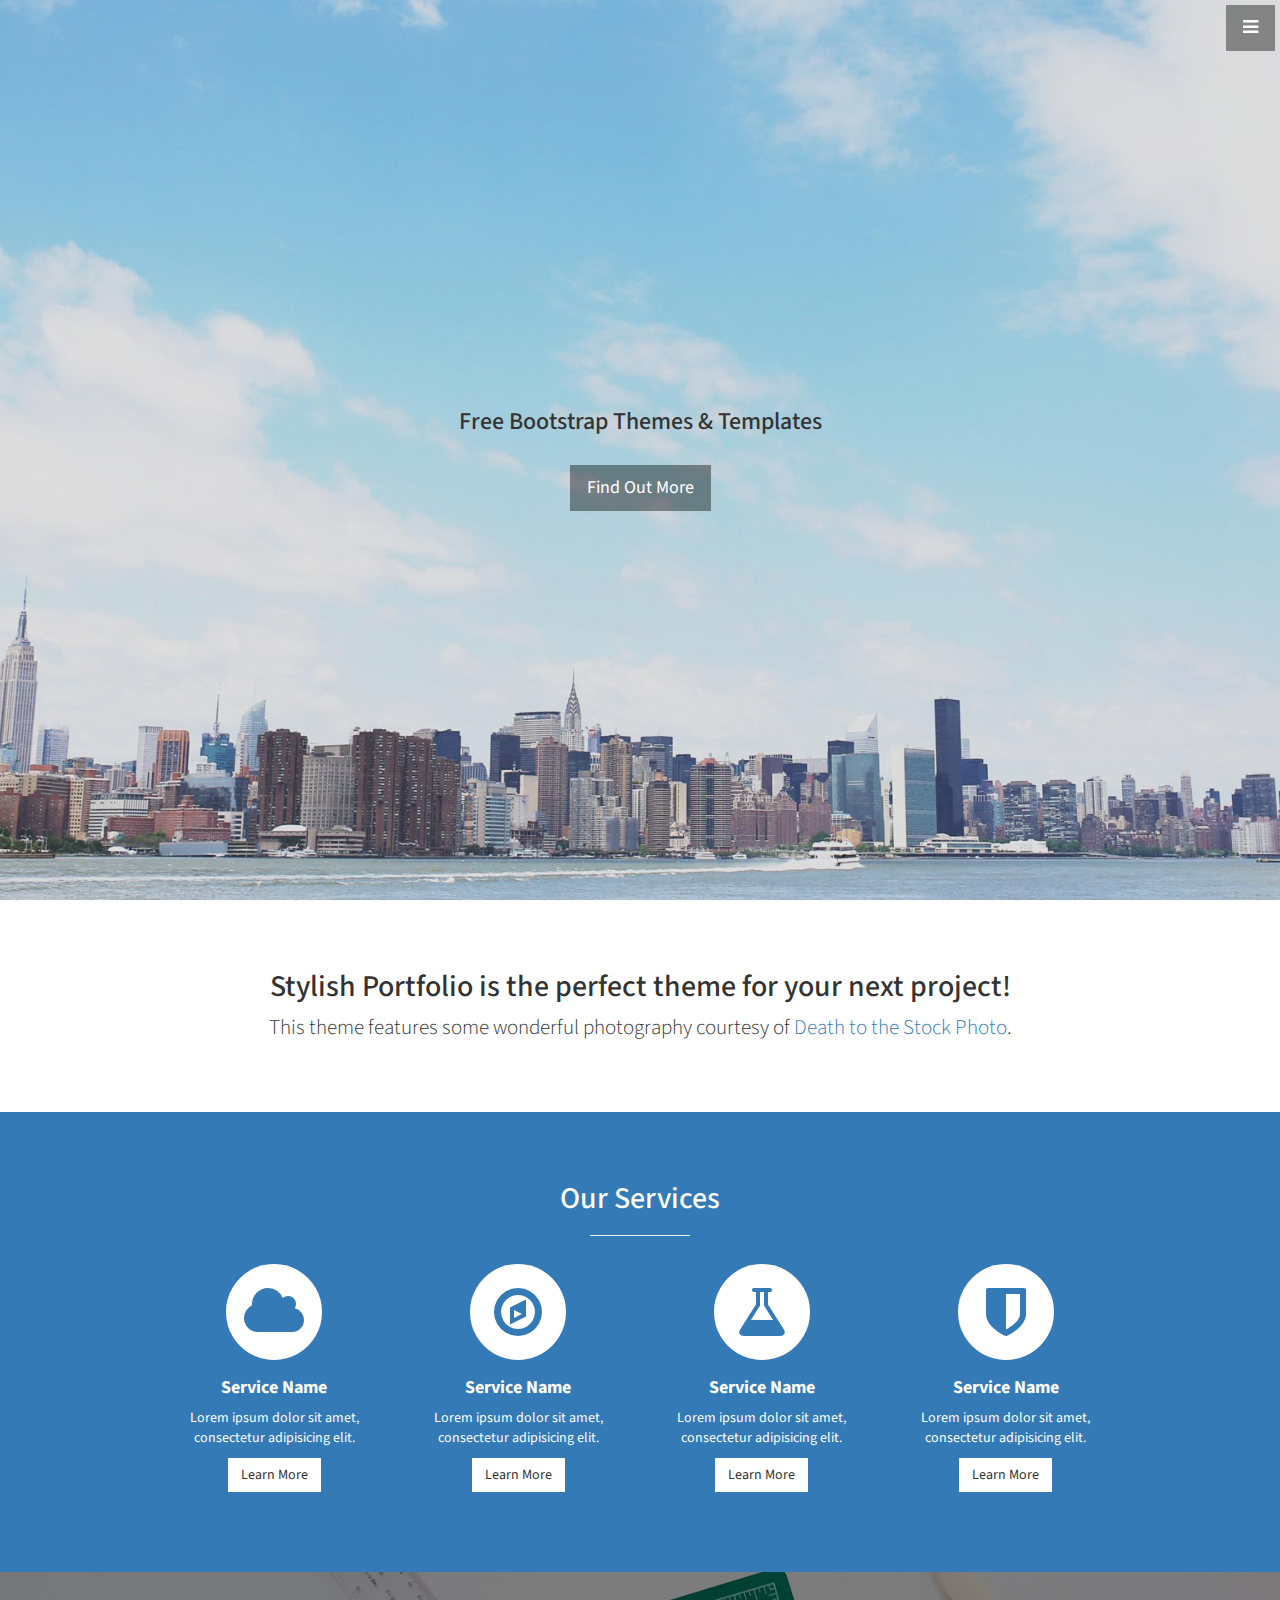
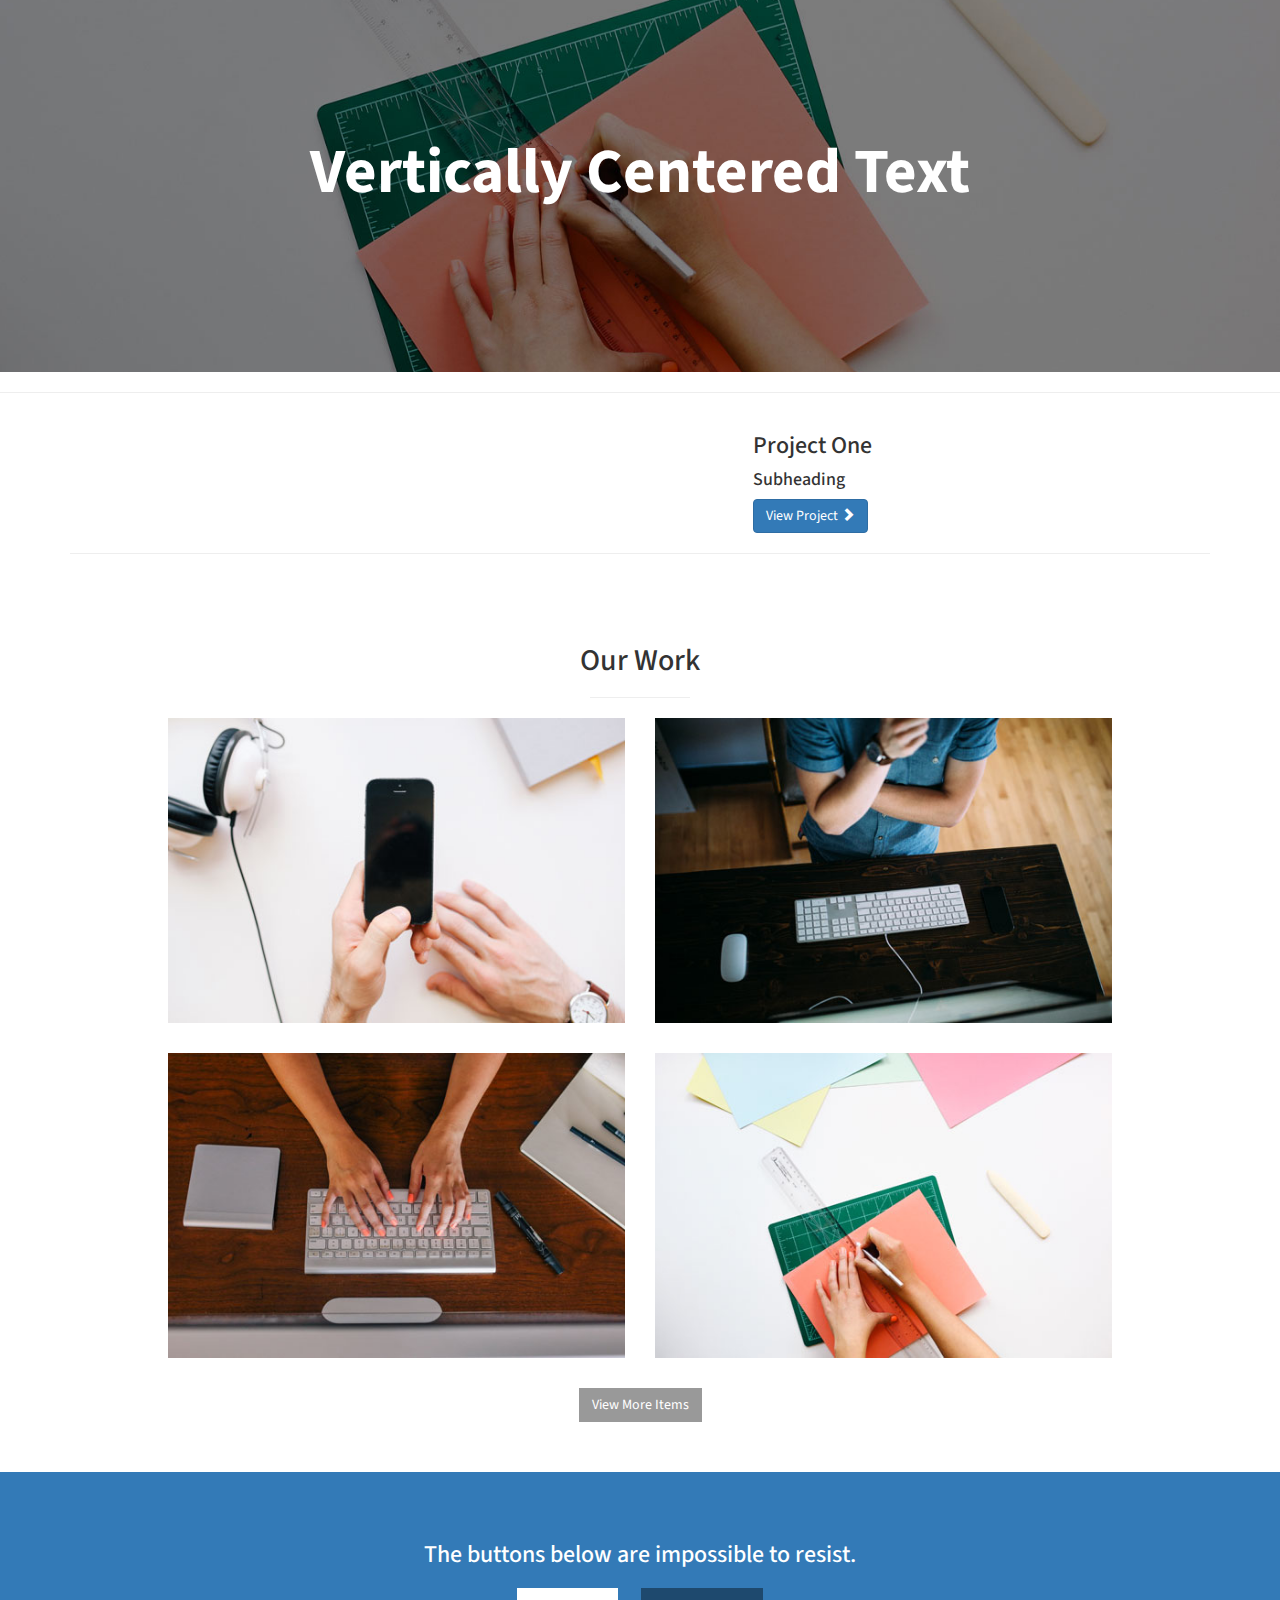
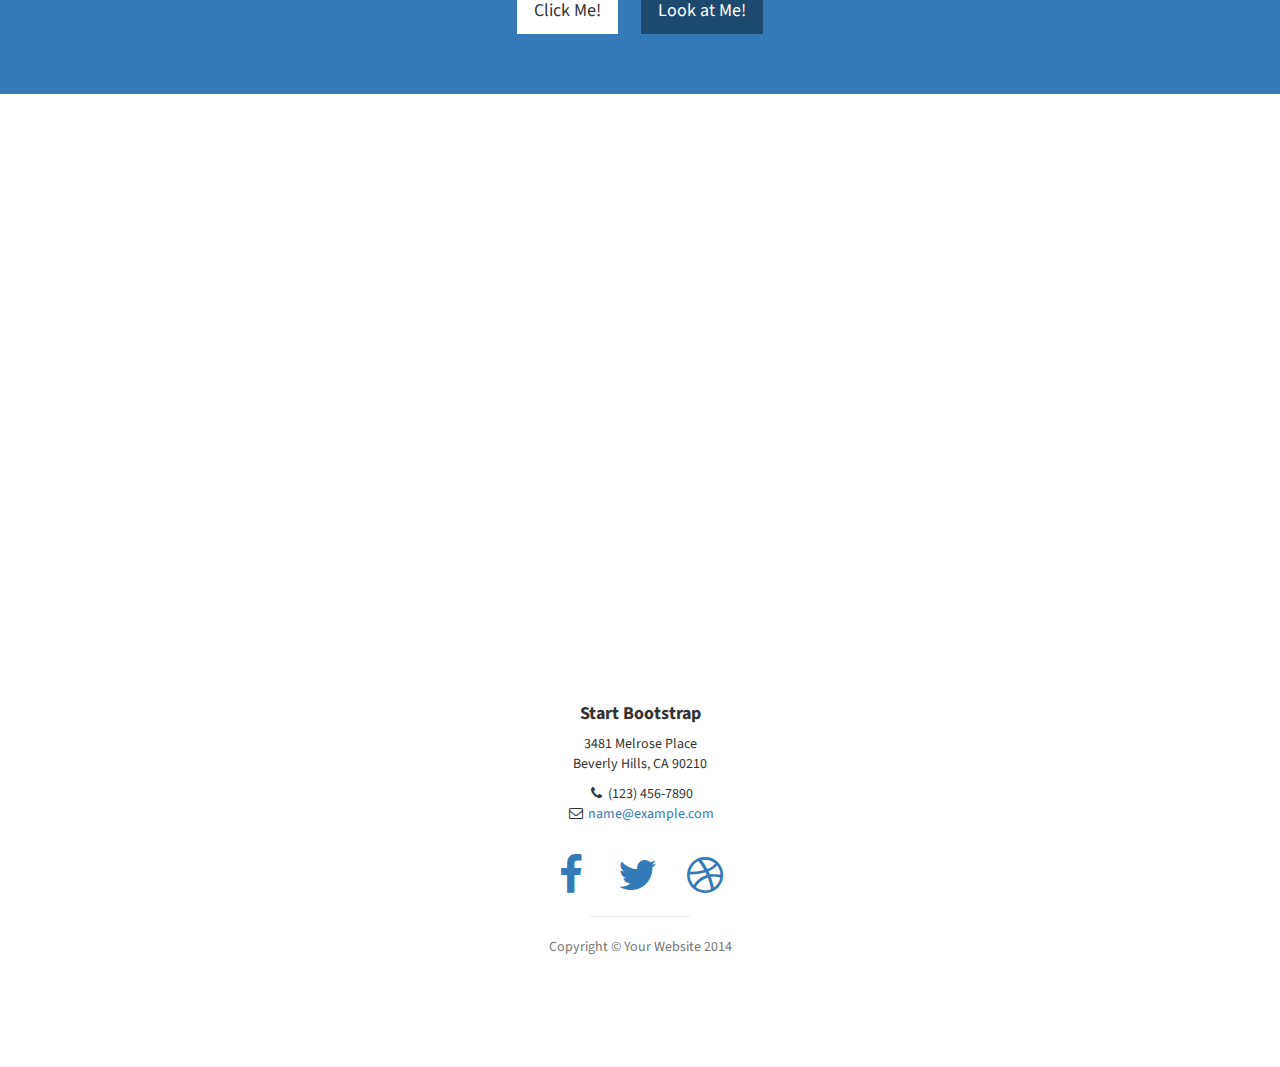
==== src/main/resources/templates/startbootstrap-stylish-portfolio-gh-pages/index.html @ 6fd3c2f6 "bootstrap index" ====
<!DOCTYPE html>
<html lang="en">

<head>

    <meta charset="utf-8">
    <meta http-equiv="X-UA-Compatible" content="IE=edge">
    <meta name="viewport" content="width=device-width, initial-scale=1">
    <meta name="description" content="">
    <meta name="author" content="">

    <title>Stylish Portfolio - Start Bootstrap Theme</title>

    <!-- Bootstrap Core CSS -->
    <link href="css/bootstrap.min.css" rel="stylesheet">

    <!-- Custom CSS -->
    <link href="css/stylish-portfolio.css" rel="stylesheet">

    <!-- Custom Fonts -->
    <link href="font-awesome/css/font-awesome.min.css" rel="stylesheet" type="text/css">
    <link href="https://fonts.googleapis.com/css?family=Source+Sans+Pro:300,400,700,300italic,400italic,700italic" rel="stylesheet" type="text/css">

    <!-- HTML5 Shim and Respond.js IE8 support of HTML5 elements and media queries -->
    <!-- WARNING: Respond.js doesn't work if you view the page via file:// -->
    <!--[if lt IE 9]>
        <script src="https://oss.maxcdn.com/libs/html5shiv/3.7.0/html5shiv.js"></script>
        <script src="https://oss.maxcdn.com/libs/respond.js/1.4.2/respond.min.js"></script>
    <![endif]-->

</head>

<body>

    <!-- Navigation -->
    <a id="menu-toggle" href="#" class="btn btn-dark btn-lg toggle"><i class="fa fa-bars"></i></a>
    <nav id="sidebar-wrapper">
        <ul class="sidebar-nav">
            <a id="menu-close" href="#" class="btn btn-light btn-lg pull-right toggle"><i class="fa fa-times"></i></a>
            <li class="sidebar-brand">
                <a href="#top" onclick=$( "#menu-close").click();>Start Bootstrap</a>
            </li>
            <li>
                <a href="#top" onclick=$( "#menu-close").click();>Home</a>
            </li>
            <li>
                <a href="#about" onclick=$( "#menu-close").click();>About</a>
            </li>
            <li>
                <a href="#services" onclick=$( "#menu-close").click();>Services</a>
            </li>
            <li>
                <a href="#portfolio" onclick=$( "#menu-close").click();>Portfolio</a>
            </li>
            <li>
                <a href="#contact" onclick=$( "#menu-close").click();>Contact</a>
            </li>
        </ul>
    </nav>

    <!-- Header -->
    <header id="top" class="header">
        <div class="text-vertical-center">
            <h1 th:text="${title}"></h1>
            <h3>Free Bootstrap Themes &amp; Templates</h3>
            <br>
            <a href="#about" class="btn btn-dark btn-lg">Find Out More</a>
        </div>
    </header>

    <!-- About -->
    <section id="about" class="about">
        <div class="container">
            <div class="row">
                <div class="col-lg-12 text-center">
                    <h2>Stylish Portfolio is the perfect theme for your next project!</h2>
                    <p class="lead">This theme features some wonderful photography courtesy of <a target="_blank" href="http://join.deathtothestockphoto.com/">Death to the Stock Photo</a>.</p>
                </div>
            </div>
            <!-- /.row -->
        </div>
        <!-- /.container -->
    </section>

    <!-- Services -->
    <!-- The circle icons use Font Awesome's stacked icon classes. For more information, visit http://fontawesome.io/examples/ -->
    <section id="services" class="services bg-primary">
        <div class="container">
            <div class="row text-center">
                <div class="col-lg-10 col-lg-offset-1">
                    <h2>Our Services</h2>
                    <hr class="small">
                    <div class="row">
                        <div class="col-md-3 col-sm-6">
                            <div class="service-item">
                                <span class="fa-stack fa-4x">
                                <i class="fa fa-circle fa-stack-2x"></i>
                                <i class="fa fa-cloud fa-stack-1x text-primary"></i>
                            </span>
                                <h4>
                                    <strong>Service Name</strong>
                                </h4>
                                <p>Lorem ipsum dolor sit amet, consectetur adipisicing elit.</p>
                                <a href="#" class="btn btn-light">Learn More</a>
                            </div>
                        </div>
                        <div class="col-md-3 col-sm-6">
                            <div class="service-item">
                                <span class="fa-stack fa-4x">
                                <i class="fa fa-circle fa-stack-2x"></i>
                                <i class="fa fa-compass fa-stack-1x text-primary"></i>
                            </span>
                                <h4>
                                    <strong>Service Name</strong>
                                </h4>
                                <p>Lorem ipsum dolor sit amet, consectetur adipisicing elit.</p>
                                <a href="#" class="btn btn-light">Learn More</a>
                            </div>
                        </div>
                        <div class="col-md-3 col-sm-6">
                            <div class="service-item">
                                <span class="fa-stack fa-4x">
                                <i class="fa fa-circle fa-stack-2x"></i>
                                <i class="fa fa-flask fa-stack-1x text-primary"></i>
                            </span>
                                <h4>
                                    <strong>Service Name</strong>
                                </h4>
                                <p>Lorem ipsum dolor sit amet, consectetur adipisicing elit.</p>
                                <a href="#" class="btn btn-light">Learn More</a>
                            </div>
                        </div>
                        <div class="col-md-3 col-sm-6">
                            <div class="service-item">
                                <span class="fa-stack fa-4x">
                                <i class="fa fa-circle fa-stack-2x"></i>
                                <i class="fa fa-shield fa-stack-1x text-primary"></i>
                            </span>
                                <h4>
                                    <strong>Service Name</strong>
                                </h4>
                                <p>Lorem ipsum dolor sit amet, consectetur adipisicing elit.</p>
                                <a href="#" class="btn btn-light">Learn More</a>
                            </div>
                        </div>
                    </div>
                    <!-- /.row (nested) -->
                </div>
                <!-- /.col-lg-10 -->
            </div>
            <!-- /.row -->
        </div>
        <!-- /.container -->
    </section>

    <!-- Callout -->
    <aside class="callout">
        <div class="text-vertical-center">
            <h1>Vertically Centered Text</h1>
        </div>
    </aside>

    <hr>
    <div class="container">
        <div class="row" id="applist">
            <div class="col-md-7">
                <a th:href="@{/app/}+${app.name}">
                    <img class="img-responsive" src="http://placehold.it/700x300" alt="">
                </a>
            </div>
            <div class="col-md-5">
                <h3 th:text="${app.displayName == null} ? ${app.name} : ${app.displayName}">Project One</h3>
                <h4>Subheading</h4>
                <p th:if="${app.description != null}" th:text="${app.description}"></p>
                <a class="btn btn-primary" th:href="@{/app/}+${app.name}">View Project <span class="glyphicon glyphicon-chevron-right"></span></a>
            </div>
            <hr>
        </div>
        <!-- /.row -->



        <!-- Project Two 
        <div class="row">
            <div class="col-md-7">
                <a href="#">
                    <img class="img-responsive" src="http://placehold.it/700x300" alt="">
                </a>
            </div>
            <div class="col-md-5">
                <h3>Project Two</h3>
                <h4>Subheading</h4>
                <p>Lorem ipsum dolor sit amet, consectetur adipisicing elit. Ut, odit velit cumque vero doloremque repellendus distinctio maiores rem expedita a nam vitae modi quidem similique ducimus! Velit, esse totam tempore.</p>
                <a class="btn btn-primary" href="#">View Project <span class="glyphicon glyphicon-chevron-right"></span></a>
            </div>
        </div>
        -->

        <hr>
    </div>

    <!-- Portfolio -->
    <section id="portfolio" class="portfolio">
        <div class="container">
            <div class="row">
                <div class="col-lg-10 col-lg-offset-1 text-center">
                    <h2>Our Work</h2>
                    <hr class="small">
                    <div class="row">
                        <div class="col-md-6">
                            <div class="portfolio-item">
                                <a href="#">
                                    <img class="img-portfolio img-responsive" src="img/portfolio-1.jpg">
                                </a>
                            </div>
                        </div>
                        <div class="col-md-6">
                            <div class="portfolio-item">
                                <a href="#">
                                    <img class="img-portfolio img-responsive" src="img/portfolio-2.jpg">
                                </a>
                            </div>
                        </div>
                        <div class="col-md-6">
                            <div class="portfolio-item">
                                <a href="#">
                                    <img class="img-portfolio img-responsive" src="img/portfolio-3.jpg">
                                </a>
                            </div>
                        </div>
                        <div class="col-md-6">
                            <div class="portfolio-item">
                                <a href="#">
                                    <img class="img-portfolio img-responsive" src="img/portfolio-4.jpg">
                                </a>
                            </div>
                        </div>
                    </div>
                    <!-- /.row (nested) -->
                    <a href="#" class="btn btn-dark">View More Items</a>
                </div>
                <!-- /.col-lg-10 -->
            </div>
            <!-- /.row -->
        </div>
        <!-- /.container -->
    </section>

    <!-- Call to Action -->
    <aside class="call-to-action bg-primary">
        <div class="container">
            <div class="row">
                <div class="col-lg-12 text-center">
                    <h3>The buttons below are impossible to resist.</h3>
                    <a href="#" class="btn btn-lg btn-light">Click Me!</a>
                    <a href="#" class="btn btn-lg btn-dark">Look at Me!</a>
                </div>
            </div>
        </div>
    </aside>

    <!-- Map -->
    <section id="contact" class="map">
        <iframe width="100%" height="100%" frameborder="0" scrolling="no" marginheight="0" marginwidth="0" src="https://maps.google.com/maps?f=q&amp;source=s_q&amp;hl=en&amp;geocode=&amp;q=Twitter,+Inc.,+Market+Street,+San+Francisco,+CA&amp;aq=0&amp;oq=twitter&amp;sll=28.659344,-81.187888&amp;sspn=0.128789,0.264187&amp;ie=UTF8&amp;hq=Twitter,+Inc.,+Market+Street,+San+Francisco,+CA&amp;t=m&amp;z=15&amp;iwloc=A&amp;output=embed"></iframe>
        <br />
        <small>
            <a href="https://maps.google.com/maps?f=q&amp;source=embed&amp;hl=en&amp;geocode=&amp;q=Twitter,+Inc.,+Market+Street,+San+Francisco,+CA&amp;aq=0&amp;oq=twitter&amp;sll=28.659344,-81.187888&amp;sspn=0.128789,0.264187&amp;ie=UTF8&amp;hq=Twitter,+Inc.,+Market+Street,+San+Francisco,+CA&amp;t=m&amp;z=15&amp;iwloc=A"></a>
        </small>
        </iframe>
    </section>

    <!-- Footer -->
    <footer>
        <div class="container">
            <div class="row">
                <div class="col-lg-10 col-lg-offset-1 text-center">
                    <h4><strong>Start Bootstrap</strong>
                    </h4>
                    <p>3481 Melrose Place
                        <br>Beverly Hills, CA 90210</p>
                    <ul class="list-unstyled">
                        <li><i class="fa fa-phone fa-fw"></i> (123) 456-7890</li>
                        <li><i class="fa fa-envelope-o fa-fw"></i> <a href="mailto:name@example.com">name@example.com</a>
                        </li>
                    </ul>
                    <br>
                    <ul class="list-inline">
                        <li>
                            <a href="#"><i class="fa fa-facebook fa-fw fa-3x"></i></a>
                        </li>
                        <li>
                            <a href="#"><i class="fa fa-twitter fa-fw fa-3x"></i></a>
                        </li>
                        <li>
                            <a href="#"><i class="fa fa-dribbble fa-fw fa-3x"></i></a>
                        </li>
                    </ul>
                    <hr class="small">
                    <p class="text-muted">Copyright &copy; Your Website 2014</p>
                </div>
            </div>
        </div>
        <a id="to-top" href="#top" class="btn btn-dark btn-lg"><i class="fa fa-chevron-up fa-fw fa-1x"></i></a>
    </footer>

    <!-- jQuery -->
    <script src="js/jquery.js"></script>

    <!-- Bootstrap Core JavaScript -->
    <script src="js/bootstrap.min.js"></script>

    <!-- Custom Theme JavaScript -->
    <script>
        // Closes the sidebar menu
        $("#menu-close").click(function(e) {
            e.preventDefault();
            $("#sidebar-wrapper").toggleClass("active");
        });
        // Opens the sidebar menu
        $("#menu-toggle").click(function(e) {
            e.preventDefault();
            $("#sidebar-wrapper").toggleClass("active");
        });
        // Scrolls to the selected menu item on the page
        $(function() {
            $('a[href*=#]:not([href=#],[data-toggle],[data-target],[data-slide])').click(function() {
                if (location.pathname.replace(/^\//, '') == this.pathname.replace(/^\//, '') || location.hostname == this.hostname) {
                    var target = $(this.hash);
                    target = target.length ? target : $('[name=' + this.hash.slice(1) + ']');
                    if (target.length) {
                        $('html,body').animate({
                            scrollTop: target.offset().top
                        }, 1000);
                        return false;
                    }
                }
            });
        });
        //#to-top button appears after scrolling
        var fixed = false;
        $(document).scroll(function() {
            if ($(this).scrollTop() > 250) {
                if (!fixed) {
                    fixed = true;
                    // $('#to-top').css({position:'fixed', display:'block'});
                    $('#to-top').show("slow", function() {
                        $('#to-top').css({
                            position: 'fixed',
                            display: 'block'
                        });
                    });
                }
            } else {
                if (fixed) {
                    fixed = false;
                    $('#to-top').hide("slow", function() {
                        $('#to-top').css({
                            display: 'none'
                        });
                    });
                }
            }
        });
        // Disable Google Maps scrolling
        // See http://stackoverflow.com/a/25904582/1607849
        // Disable scroll zooming and bind back the click event
        var onMapMouseleaveHandler = function(event) {
            var that = $(this);
            that.on('click', onMapClickHandler);
            that.off('mouseleave', onMapMouseleaveHandler);
            that.find('iframe').css("pointer-events", "none");
        }
        var onMapClickHandler = function(event) {
                var that = $(this);
                // Disable the click handler until the user leaves the map area
                that.off('click', onMapClickHandler);
                // Enable scrolling zoom
                that.find('iframe').css("pointer-events", "auto");
                // Handle the mouse leave event
                that.on('mouseleave', onMapMouseleaveHandler);
            }
            // Enable map zooming with mouse scroll when the user clicks the map
        $('.map').on('click', onMapClickHandler);
    </script>

</body>

</html>
---- src/main/resources/templates/startbootstrap-stylish-portfolio-gh-pages/css/stylish-portfolio.css ----
/*!
 * Start Bootstrap - Stylish Portfolio (http://startbootstrap.com/)
 * Copyright 2013-2016 Start Bootstrap
 * Licensed under MIT (https://github.com/BlackrockDigital/startbootstrap/blob/gh-pages/LICENSE)
 */

/* Global Styles */

html,
body {
    width: 100%;
    height: 100%;
}

body {
    font-family: "Source Sans Pro","Helvetica Neue",Helvetica,Arial,sans-serif;
}

.text-vertical-center {
    display: table-cell;
    text-align: center;
    vertical-align: middle;
}

.text-vertical-center h1 {
    margin: 0;
    padding: 0;
    font-size: 4.5em;
    font-weight: 700;
}

/* Custom Button Styles */

.btn-dark {
    border-radius: 0;
    color: #fff;
    background-color: rgba(0,0,0,0.4);
}

.btn-dark:hover,
.btn-dark:focus,
.btn-dark:active {
    color: #fff;
    background-color: rgba(0,0,0,0.7);
}

.btn-light {
    border-radius: 0;
    color: #333;
    background-color: rgb(255,255,255);
}

.btn-light:hover,
.btn-light:focus,
.btn-light:active {
    color: #333;
    background-color: rgba(255,255,255,0.8);
}

/* Custom Horizontal Rule */

hr.small {
    max-width: 100px;
}

/* Side Menu */

#sidebar-wrapper {
    z-index: 1000;
    position: fixed;
    right: 0;
    width: 250px;
    height: 100%;
    transform: translateX(250px);
    overflow-y: auto;
    background: #222;
    -webkit-transition: all 0.4s ease 0s;
    -moz-transition: all 0.4s ease 0s;
    -ms-transition: all 0.4s ease 0s;
    -o-transition: all 0.4s ease 0s;
    transition: all 0.4s ease 0s;
}

.sidebar-nav {
    position: absolute;
    top: 0;
    width: 250px;
    margin: 0;
    padding: 0;
    list-style: none;
}

.sidebar-nav li {
    text-indent: 20px;
    line-height: 40px;
}

.sidebar-nav li a {
    display: block;
    text-decoration: none;
    color: #999;
}

.sidebar-nav li a:hover {
    text-decoration: none;
    color: #fff;
    background: rgba(255,255,255,0.2);
}

.sidebar-nav li a:active,
.sidebar-nav li a:focus {
    text-decoration: none;
}

.sidebar-nav > .sidebar-brand {
    height: 55px;
    font-size: 18px;
    line-height: 55px;
}

.sidebar-nav > .sidebar-brand a {
    color: #999;
}

.sidebar-nav > .sidebar-brand a:hover {
    color: #fff;
    background: none;
}

#menu-toggle {
    z-index: 1;
    position: fixed;
    top: 0;
    right: 0;
}

#sidebar-wrapper.active {
    right: 250px;
    width: 250px;
    -webkit-transition: all 0.4s ease 0s;
    -moz-transition: all 0.4s ease 0s;
    -ms-transition: all 0.4s ease 0s;
    -o-transition: all 0.4s ease 0s;
    transition: all 0.4s ease 0s;
}

.toggle {
    margin: 5px 5px 0 0;
}

/* Header */

.header {
    display: table;
    position: relative;
    width: 100%;
    height: 100%;
    background: url(../img/bg.jpg) no-repeat center center scroll;
    -webkit-background-size: cover;
    -moz-background-size: cover;
    background-size: cover;
    -o-background-size: cover;
}

/* About */

.about {
    padding: 50px 0;
}

/* Services */

.services {
    padding: 50px 0;
}

.service-item {
    margin-bottom: 30px;
}

/* Callout */

.callout {
    display: table;
    width: 100%;
    height: 400px;
    color: #fff;
    background: url(../img/callout.jpg) no-repeat center center scroll;
    -webkit-background-size: cover;
    -moz-background-size: cover;
    background-size: cover;
    -o-background-size: cover;
}

/* Portfolio */

.portfolio {
    padding: 50px 0;
}

.portfolio-item {
    margin-bottom: 30px;
}

.img-portfolio {
    margin: 0 auto;
}

.img-portfolio:hover {
    opacity: 0.8;
}

/* Call to Action */

.call-to-action {
    padding: 50px 0;
}

.call-to-action .btn {
    margin: 10px;
}

/* Map */

.map {
    height: 500px;
}

@media(max-width:768px) {
    .map {
        height: 75%;
    }
}

.map iframe {
    pointer-events: none;
}

/* Footer */

footer {
    padding: 100px 0;
}

#to-top {
  display: none;
  position: fixed;
  bottom: 5px;
  right: 5px;
}
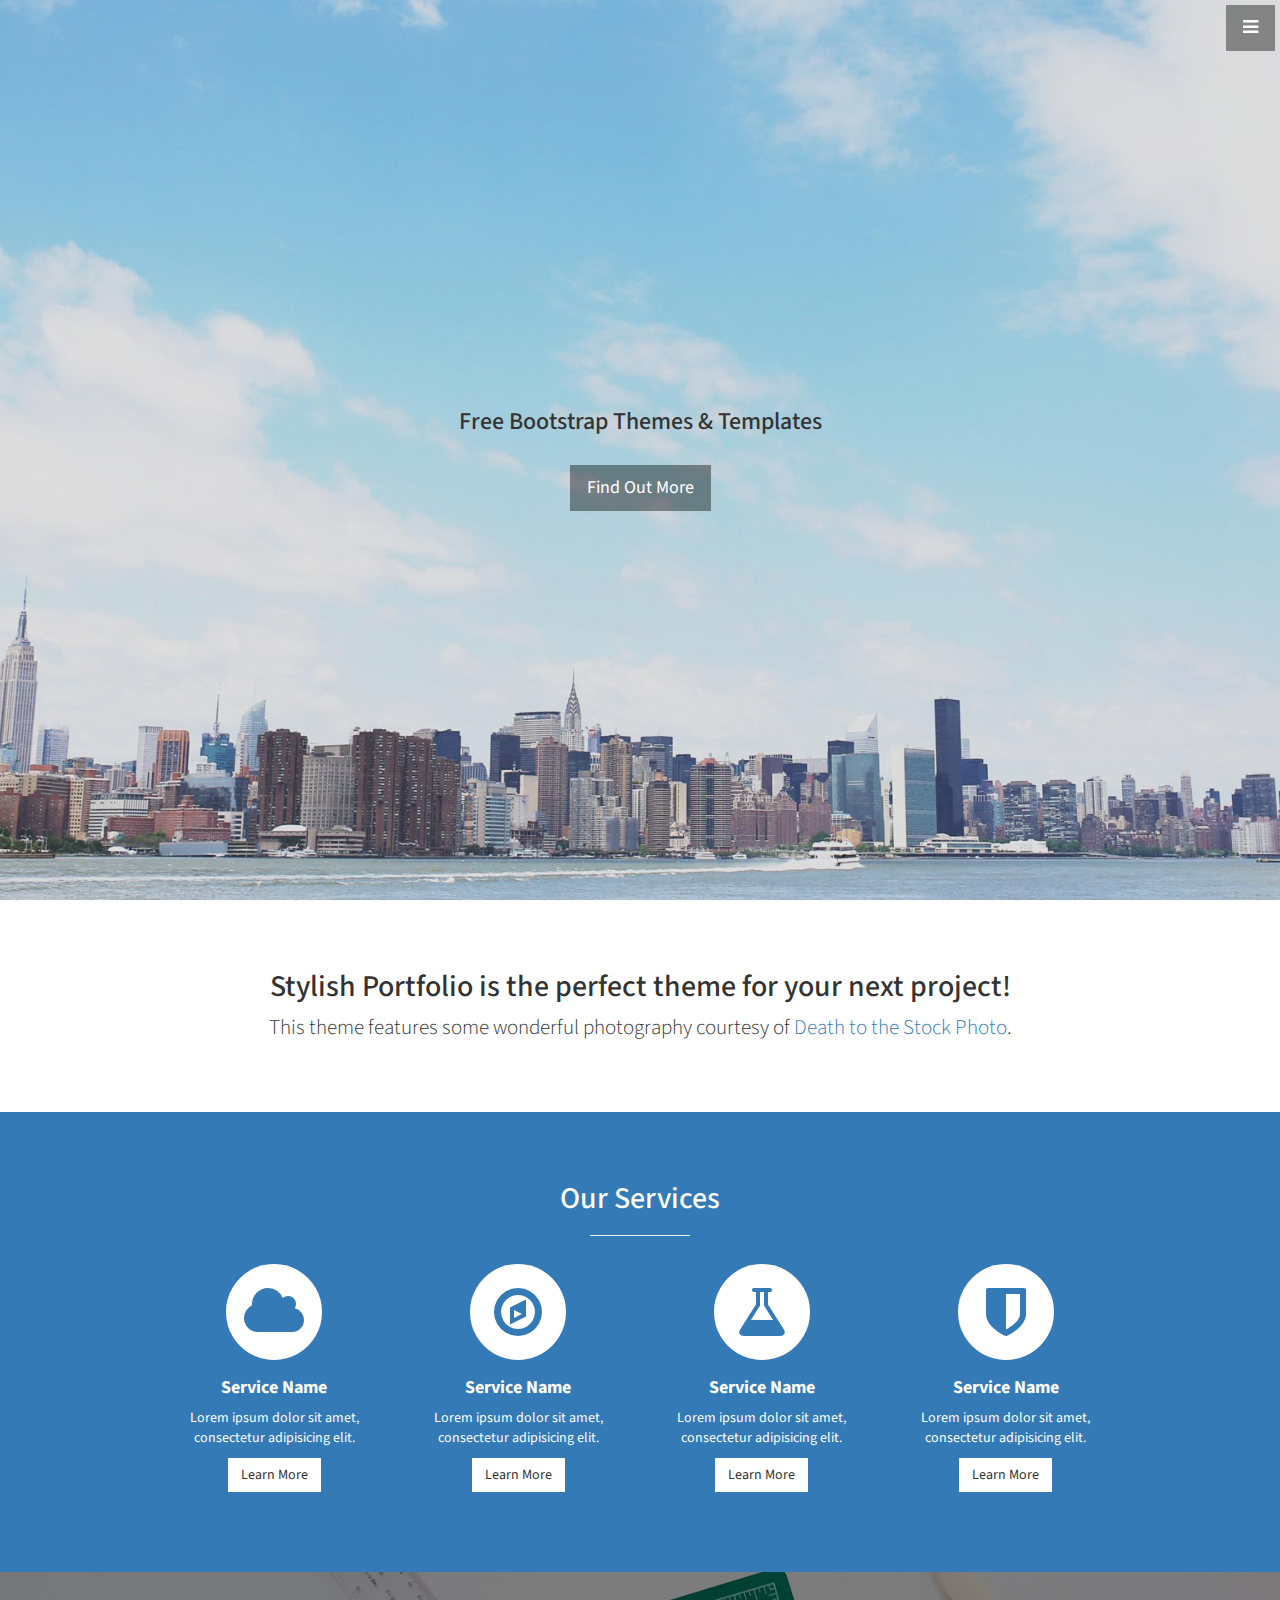
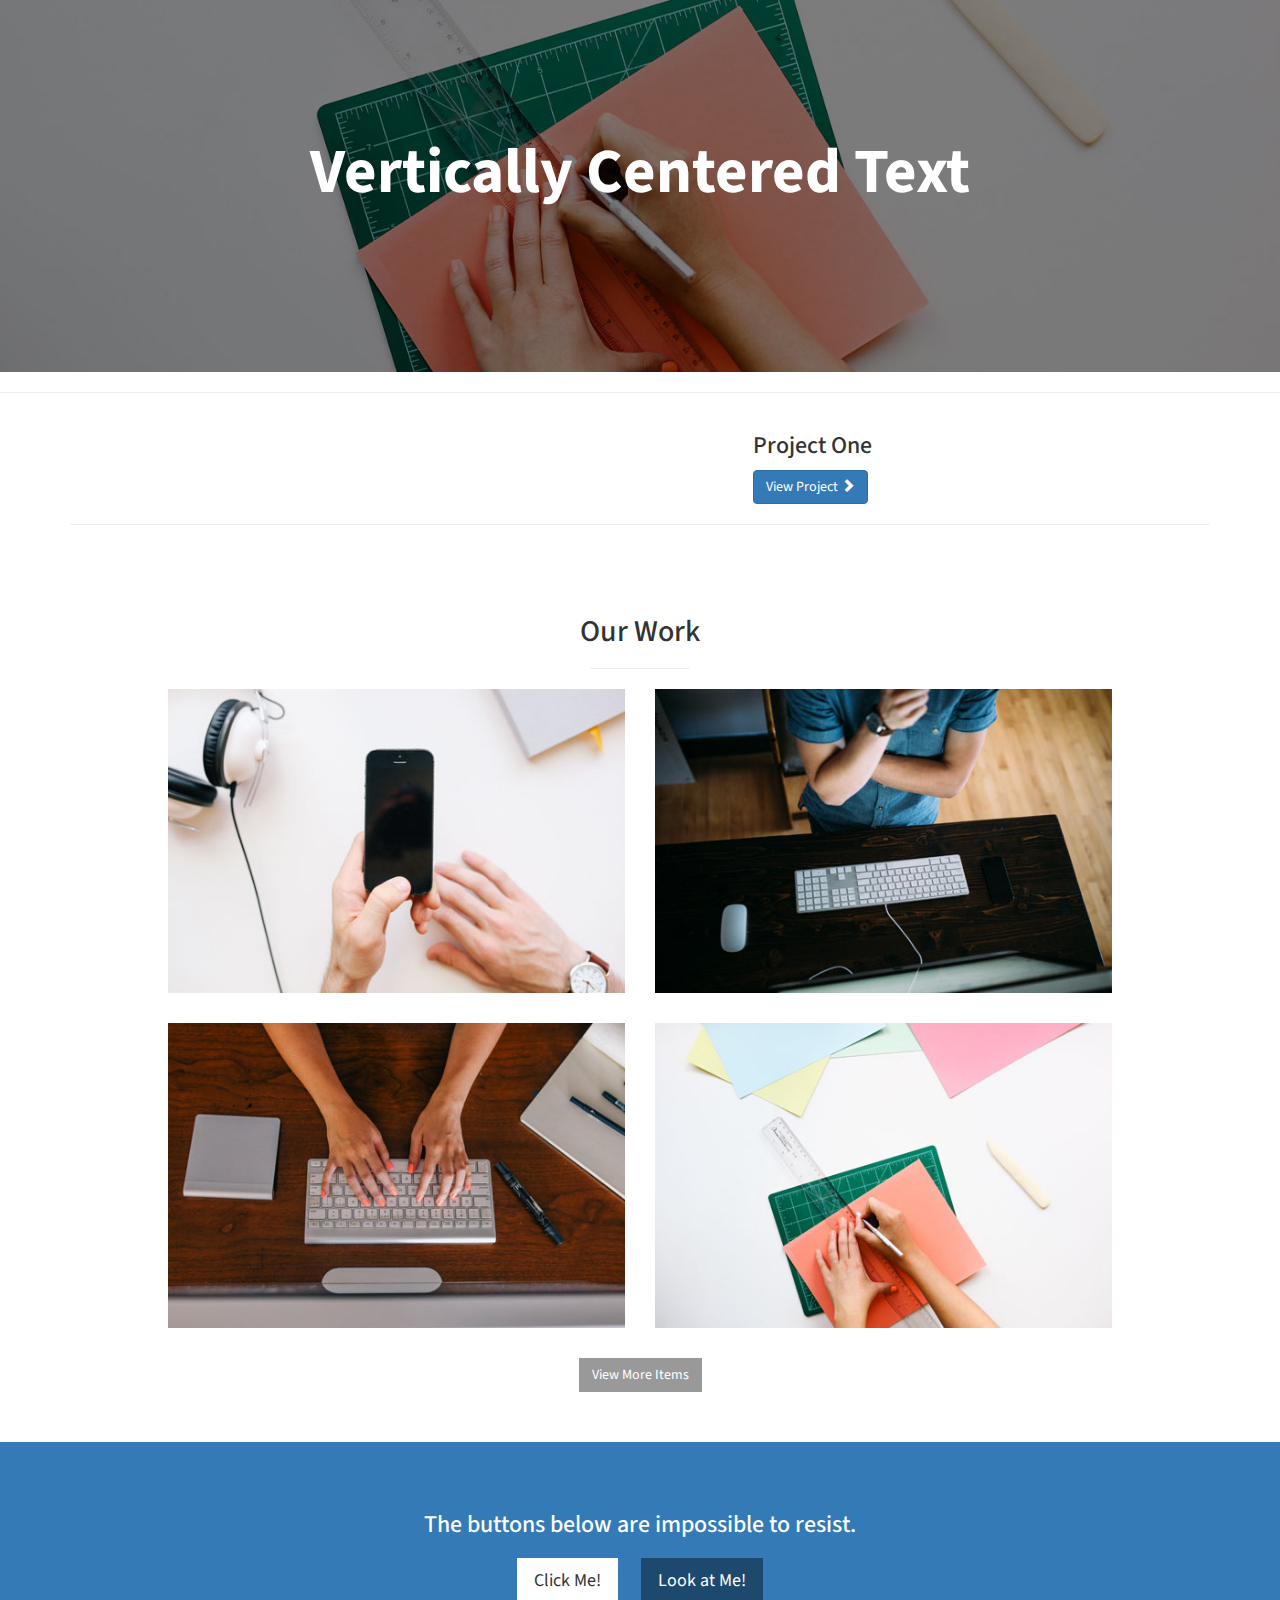
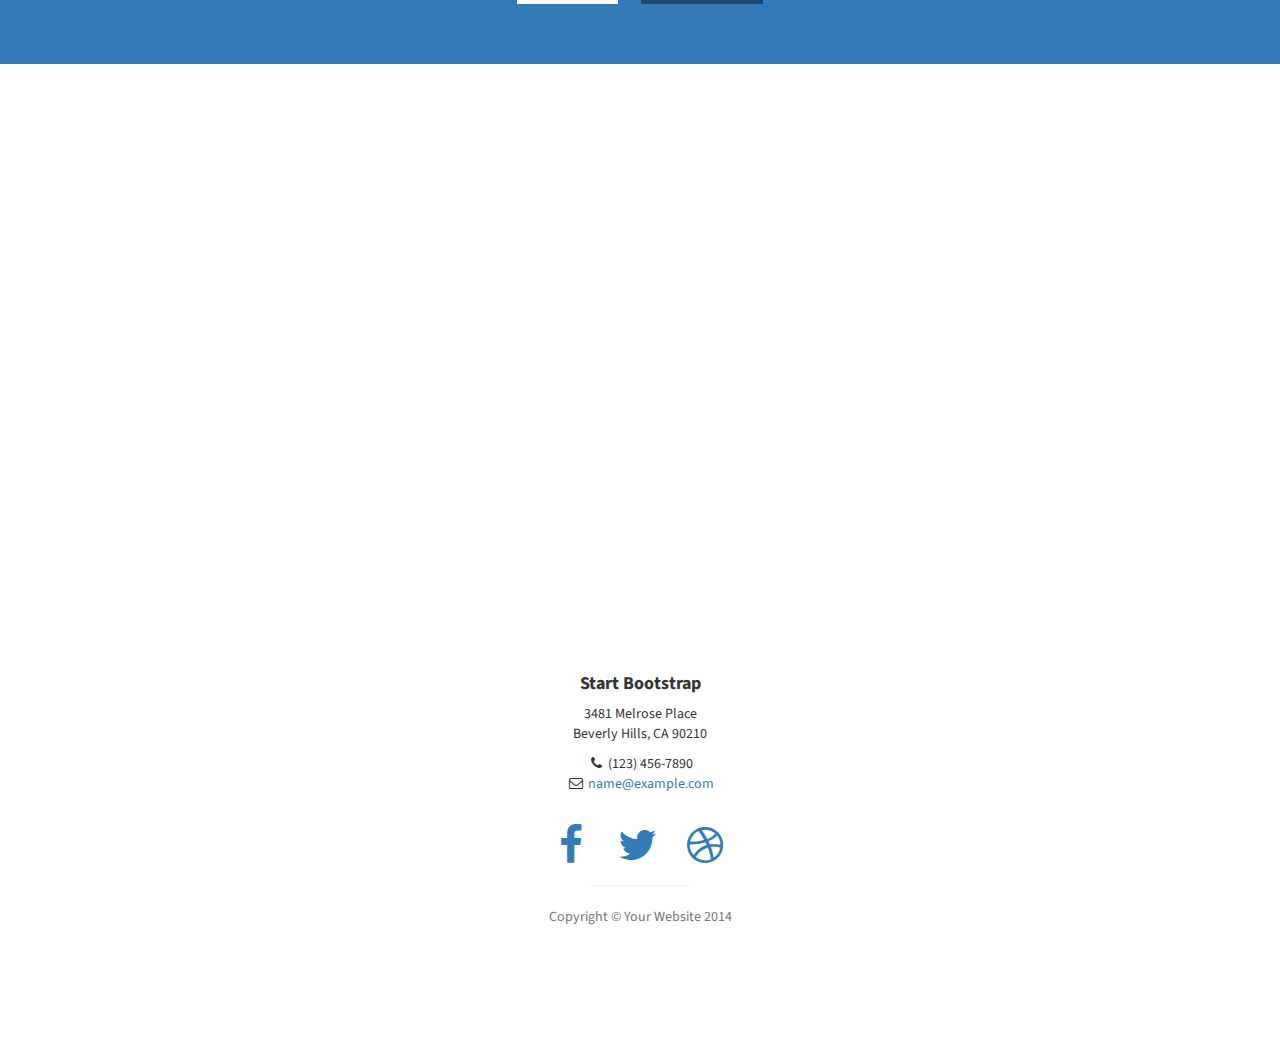
==== commit b48abee1: "user attributes" ====
--- a/src/main/resources/templates/startbootstrap-stylish-portfolio-gh-pages/index.html
+++ b/src/main/resources/templates/startbootstrap-stylish-portfolio-gh-pages/index.html
@@ -165,12 +165,12 @@
         <div class="row" id="applist">
             <div class="col-md-7">
                 <a th:href="@{/app/}+${app.name}">
-                    <img class="img-responsive" src="http://placehold.it/700x300" alt="">
+                    <img class="img-responsive" src="${app.previewurl}" alt="">
                 </a>
             </div>
             <div class="col-md-5">
                 <h3 th:text="${app.displayName == null} ? ${app.name} : ${app.displayName}">Project One</h3>
-                <h4>Subheading</h4>
+                <h4 th:text="${app.subheading}"></h4>
                 <p th:if="${app.description != null}" th:text="${app.description}"></p>
                 <a class="btn btn-primary" th:href="@{/app/}+${app.name}">View Project <span class="glyphicon glyphicon-chevron-right"></span></a>
             </div>
